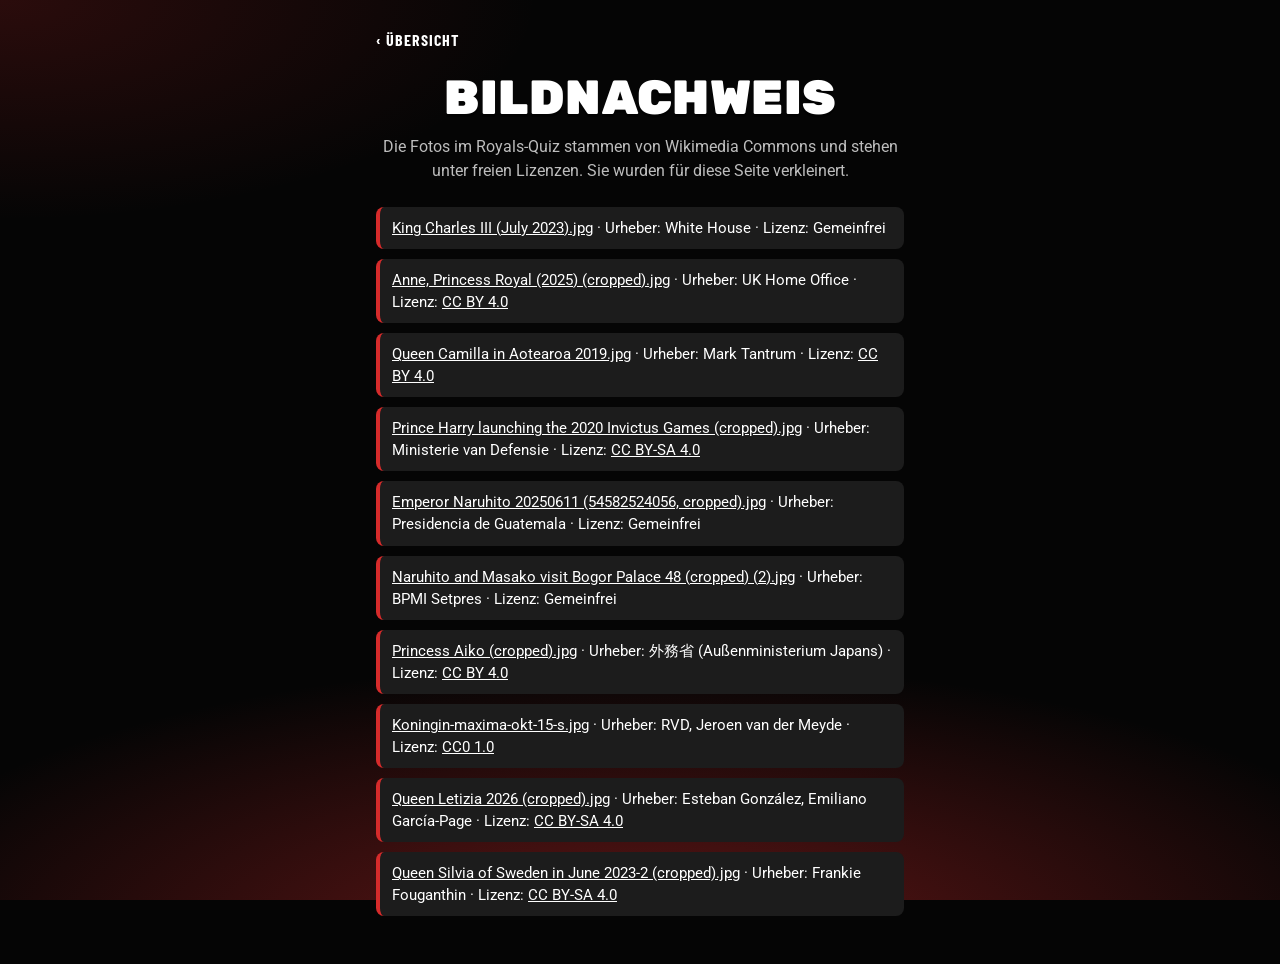
==== site/bildnachweis.html @ aaa508a3 "Royals-Quiz: 50 Fragen, 10 pro Runde, Bildfragen mit Fotos Schwierigerer Fragenpool mit erweiterter " ====
<!doctype html>
<html lang="de">
<head>
  <meta charset="utf-8">
  <meta name="viewport" content="width=device-width, initial-scale=1, viewport-fit=cover">
  <meta name="robots" content="noindex, nofollow">
  <title>Bildnachweis</title>
  <link rel="stylesheet" href="css/stil.css">
  <style>
    .liste { list-style: none; margin: 0; padding: 0; display: grid; gap: 10px; }
    .liste li { background: var(--karte-2); border-left: 4px solid var(--akzent); border-radius: 8px; padding: 10px 12px; font-size: 0.92rem; }
    .liste a { color: #fff; }
  </style>
</head>
<body>
  <main class="seite">
    <a class="zurueck" href="index.html">‹ Übersicht</a>
    <header class="kopf">
      <h1>Bildnachweis</h1>
      <p class="unterzeile">Die Fotos im Royals-Quiz stammen von Wikimedia Commons und stehen unter freien Lizenzen. Sie wurden für diese Seite verkleinert.</p>
    </header>
    <ul class="liste" id="liste"></ul>
  </main>

  <script src="js/config.js"></script>
  <script>
    (function () {
      var liste = document.getElementById("liste");
      window.GEBURTSTAG.quiz.fragen.forEach(function (f) {
        if (!f.quelle) return;
        var q = f.quelle;
        var li = document.createElement("li");
        var datei = document.createElement("a");
        datei.href = q.seite;
        datei.target = "_blank";
        datei.rel = "noopener";
        datei.textContent = decodeURIComponent(q.seite.split("File:")[1] || q.seite).replace(/_/g, " ");
        li.appendChild(datei);
        li.appendChild(document.createTextNode(" · Urheber: " + q.urheber + " · Lizenz: "));
        if (q.lizenzUrl) {
          var lizenz = document.createElement("a");
          lizenz.href = q.lizenzUrl;
          lizenz.target = "_blank";
          lizenz.rel = "noopener";
          lizenz.textContent = q.lizenz;
          li.appendChild(lizenz);
        } else {
          li.appendChild(document.createTextNode(q.lizenz));
        }
        liste.appendChild(li);
      });
    })();
  </script>
</body>
</html>
---- site/css/stil.css ----
/* Schriften: kräftige Überschriften, schmale Großbuchstaben für Knöpfe und Beschriftungen */
@import url("https://fonts.googleapis.com/css2?family=Barlow+Condensed:wght@600;700&family=Roboto:wght@400;500;700&family=Rubik:wght@800;900&display=swap");

:root {
  --bg: #050505;
  --bg-2: #1b1b1b;
  --karte: #111111;
  --karte-2: #1c1c1c;
  --text: #ffffff;
  --text-leise: #bdbdbd;
  --akzent: #d62b2b;
  --akzent-dunkel: #a81d1d;
  --akzent-2: #f6c544;
  --akzent-3: #6e1010;
  --gruen: #35c46f;
  --rand: #2c2c2c;
  --schatten: 0 10px 30px rgba(0, 0, 0, 0.6);
  --radius: 14px;
  --schrift: Roboto, "Segoe UI", system-ui, -apple-system, Arial, sans-serif;
  --schrift-titel: Rubik, "Arial Black", "Segoe UI", sans-serif;
  --schrift-schmal: "Barlow Condensed", "Arial Narrow", "Segoe UI", sans-serif;
}

* { box-sizing: border-box; }

html, body { margin: 0; padding: 0; }
[hidden] { display: none !important; }

body {
  font-family: var(--schrift);
  color: var(--text);
  background:
    radial-gradient(ellipse 90% 45% at 50% 105%, rgba(214, 43, 43, 0.45), transparent 70%) fixed,
    radial-gradient(ellipse 60% 35% at 0% 0%, rgba(214, 43, 43, 0.18), transparent 70%) fixed,
    var(--bg);
  background-color: var(--bg);
  min-height: 100vh;
  line-height: 1.5;
  -webkit-tap-highlight-color: transparent;
}

.seite {
  max-width: 560px;
  margin: 0 auto;
  padding: 20px 16px 48px;
}

h1, h2, h3 { line-height: 1.1; margin: 0 0 10px; font-family: var(--schrift-titel); font-weight: 900; text-transform: uppercase; letter-spacing: 0.01em; }
h1 { font-size: clamp(2rem, 9.5vw, 3rem); text-shadow: 0 3px 0 rgba(0, 0, 0, 0.6); }
h2 { font-size: 1.35rem; }
h3 { font-size: 1.05rem; }
p { margin: 0 0 12px; }

.oben {
  font-family: var(--schrift-schmal);
  font-weight: 700;
  text-transform: uppercase;
  letter-spacing: 0.12em;
  color: var(--akzent);
  font-size: 1rem;
  margin-bottom: 6px;
}

.kopf { text-align: center; margin-bottom: 24px; }
.kopf .unterzeile { color: var(--text-leise); }

.zurueck {
  display: inline-flex;
  align-items: center;
  gap: 6px;
  color: var(--text);
  text-decoration: none;
  font-family: var(--schrift-schmal);
  font-weight: 700;
  text-transform: uppercase;
  letter-spacing: 0.06em;
  margin-bottom: 12px;
  padding: 8px 0;
}
.zurueck::first-letter { color: var(--akzent); }

.karte {
  background: var(--karte);
  border: 3px solid var(--akzent);
  border-radius: var(--radius);
  box-shadow: var(--schatten);
  padding: 20px;
  margin-bottom: 16px;
}

.knopf {
  display: inline-flex;
  align-items: center;
  justify-content: center;
  gap: 8px;
  min-height: 50px;
  padding: 12px 24px;
  border: none;
  border-radius: 10px;
  background: var(--akzent);
  color: #fff;
  font-family: var(--schrift-schmal);
  font-weight: 700;
  font-size: 1.2rem;
  text-transform: uppercase;
  letter-spacing: 0.04em;
  text-decoration: none;
  cursor: pointer;
  box-shadow: 0 6px 18px rgba(214, 43, 43, 0.35);
  transition: transform 0.08s, background 0.15s;
  touch-action: manipulation;
}
.knopf:active { transform: translateY(2px); background: var(--akzent-dunkel); }
.knopf.zweit { background: transparent; color: var(--text); border: 2px solid var(--akzent); box-shadow: none; }
.knopf.zweit:active { background: rgba(214, 43, 43, 0.2); }
.knopf[disabled] { opacity: 0.4; pointer-events: none; box-shadow: none; }
.knopf.breit { width: 100%; }

.mitte { text-align: center; }
.leise { color: var(--text-leise); font-size: 0.95rem; }

/* Startseite: Questliste */
.spiele { display: grid; gap: 12px; }
.spiel-link {
  display: flex;
  align-items: center;
  gap: 14px;
  padding: 14px;
  background: var(--karte);
  border-radius: var(--radius);
  color: inherit;
  text-decoration: none;
  border: 2px solid var(--rand);
  transition: transform 0.1s, border-color 0.15s;
}
.spiel-link:active { transform: scale(0.98); border-color: var(--akzent); }
.spiel-link .symbol {
  flex: 0 0 56px;
  height: 56px;
  display: grid;
  place-items: center;
  font-size: 1.9rem;
  border-radius: 10px;
  background: var(--karte-2);
  border: 2px solid var(--rand);
}
.spiel-link .info { flex: 1; min-width: 0; }
.spiel-link .nummer { font-family: var(--schrift-schmal); font-weight: 700; text-transform: uppercase; letter-spacing: 0.1em; color: var(--akzent); font-size: 0.85rem; line-height: 1.2; }
.spiel-link .titel { font-family: var(--schrift-schmal); font-weight: 700; font-size: 1.4rem; text-transform: uppercase; line-height: 1.15; }
.spiel-link .status { font-size: 0.9rem; color: var(--text-leise); }
.spiel-link.geschafft { border-color: var(--akzent); }
.spiel-link.geschafft .symbol { background: var(--akzent); border-color: var(--akzent); }
.spiel-link.geschafft .status { color: #fff; font-weight: 700; }
.spiel-link .pfeil {
  flex: 0 0 30px; height: 30px; display: grid; place-items: center;
  border-radius: 50%; border: 2px solid var(--akzent); color: var(--akzent); font-size: 1.1rem; font-weight: 700;
}

/* Fortschritt */
.fortschritt { display: flex; gap: 8px; justify-content: center; margin: 16px 0 0; }
.fortschritt span {
  width: 44px; height: 44px;
  border-radius: 10px;
  background: var(--karte-2);
  border: 2px solid var(--rand);
  display: grid; place-items: center;
  font-size: 1.3rem; font-weight: 700;
  transition: background 0.3s;
}
.fortschritt span.an { background: var(--akzent); border-color: var(--akzent); }

/* 2 x 2 Feld für die Figuren */
.bild {
  display: grid;
  grid-template-columns: 1fr 1fr;
  gap: 8px;
  width: 100%;
  max-width: 400px;
  margin: 16px auto 12px;
  padding: 8px;
  border-radius: 12px;
  border: 3px solid var(--akzent);
  background: #0c0c0c;
  user-select: none; -webkit-user-select: none;
}
.platz {
  position: relative;
  aspect-ratio: 1;
  border-radius: 10px;
  border: 2px dashed #3a3a3a;
  background: radial-gradient(circle at 50% 40%, #232323, #161616);
  transition: background 0.15s, border-color 0.15s;
}
.platz.belegt { border-style: solid; border-color: #2c2c2c; background: #f4f4f4; }
.platz.ziel-aktiv { border-color: #fff; border-style: solid; background: rgba(214, 43, 43, 0.35); }
.platz.falsch { animation: wackeln 0.4s; }
@keyframes wackeln { 25% { transform: translateX(-5px); } 75% { transform: translateX(5px); } }

.motiv { touch-action: none; cursor: grab; position: relative; }
.motiv svg, .motiv-gross svg, .platz svg { display: block; width: 100%; height: 100%; }
.platz .motiv { position: absolute; inset: 6%; }
.motiv.zieht { opacity: 0.25; }
.schwebt { position: fixed; z-index: 70; pointer-events: none; filter: drop-shadow(0 8px 12px rgba(0, 0, 0, 0.5)); transform: translate(-50%, -50%) scale(1.08); }

.ablage {
  display: grid;
  grid-template-columns: repeat(4, 1fr);
  gap: 8px;
  min-height: 84px;
  padding: 8px;
  background: var(--karte-2);
  border-radius: 10px;
}
.ablage-feld { aspect-ratio: 1; display: grid; place-items: center; border-radius: 8px; background: #2a2a2a; }
.ablage-feld .motiv { width: 100%; height: 100%; }
.ablage-feld.gesperrt { color: #555; font-family: var(--schrift-titel); font-size: 1.8rem; font-weight: 900; }
.motiv-gross { width: min(50vw, 180px); aspect-ratio: 1; margin: 8px auto; background: #f4f4f4; border-radius: 12px; padding: 8px; }
.motiv.tipp { animation: tipp 0.25s ease-out; }
@keyframes tipp { 50% { transform: scale(0.88); } }
.hinweis { background: var(--karte-2); border-left: 4px solid var(--akzent); border-radius: 8px; padding: 10px 14px; font-weight: 500; text-align: left; }
.hinweise { text-align: left; margin-top: 18px; }
.hinweise h3 { margin-bottom: 8px; }
.hinweise ul { list-style: none; margin: 0; padding: 0; display: grid; gap: 6px; }
.hinweise li { background: var(--karte-2); border-left: 4px solid var(--akzent); border-radius: 8px; padding: 9px 12px; font-size: 0.95rem; }
.hinweise li.gesperrt { color: var(--text-leise); background: transparent; border: 2px dashed var(--rand); }

/* Gewinn-Overlay */
.overlay {
  position: fixed; inset: 0;
  background: rgba(0, 0, 0, 0.78);
  display: grid; place-items: center;
  padding: 16px;
  z-index: 50;
  animation: einblenden 0.25s ease-out;
}
.overlay .karte { max-width: 420px; width: 100%; text-align: center; margin: 0; max-height: calc(100vh - 32px); overflow-y: auto; }
@keyframes einblenden { from { opacity: 0; } to { opacity: 1; } }

/* Konfetti */
.konfetti { position: fixed; inset: 0; pointer-events: none; z-index: 60; overflow: hidden; }
.konfetti i {
  position: absolute; top: -12px;
  width: 10px; height: 14px;
  border-radius: 2px;
  animation: fallen linear forwards;
}
@keyframes fallen {
  to { transform: translateY(110vh) rotate(720deg); }
}

.fuss { text-align: center; margin-top: 32px; }
.fuss button { background: none; border: none; color: #8a8a8a; font: inherit; font-size: 0.85rem; text-decoration: underline; cursor: pointer; padding: 8px; }

@media (prefers-reduced-motion: reduce) {
  .konfetti { display: none; }
  * { animation-duration: 0.01ms !important; transition-duration: 0.01ms !important; }
}
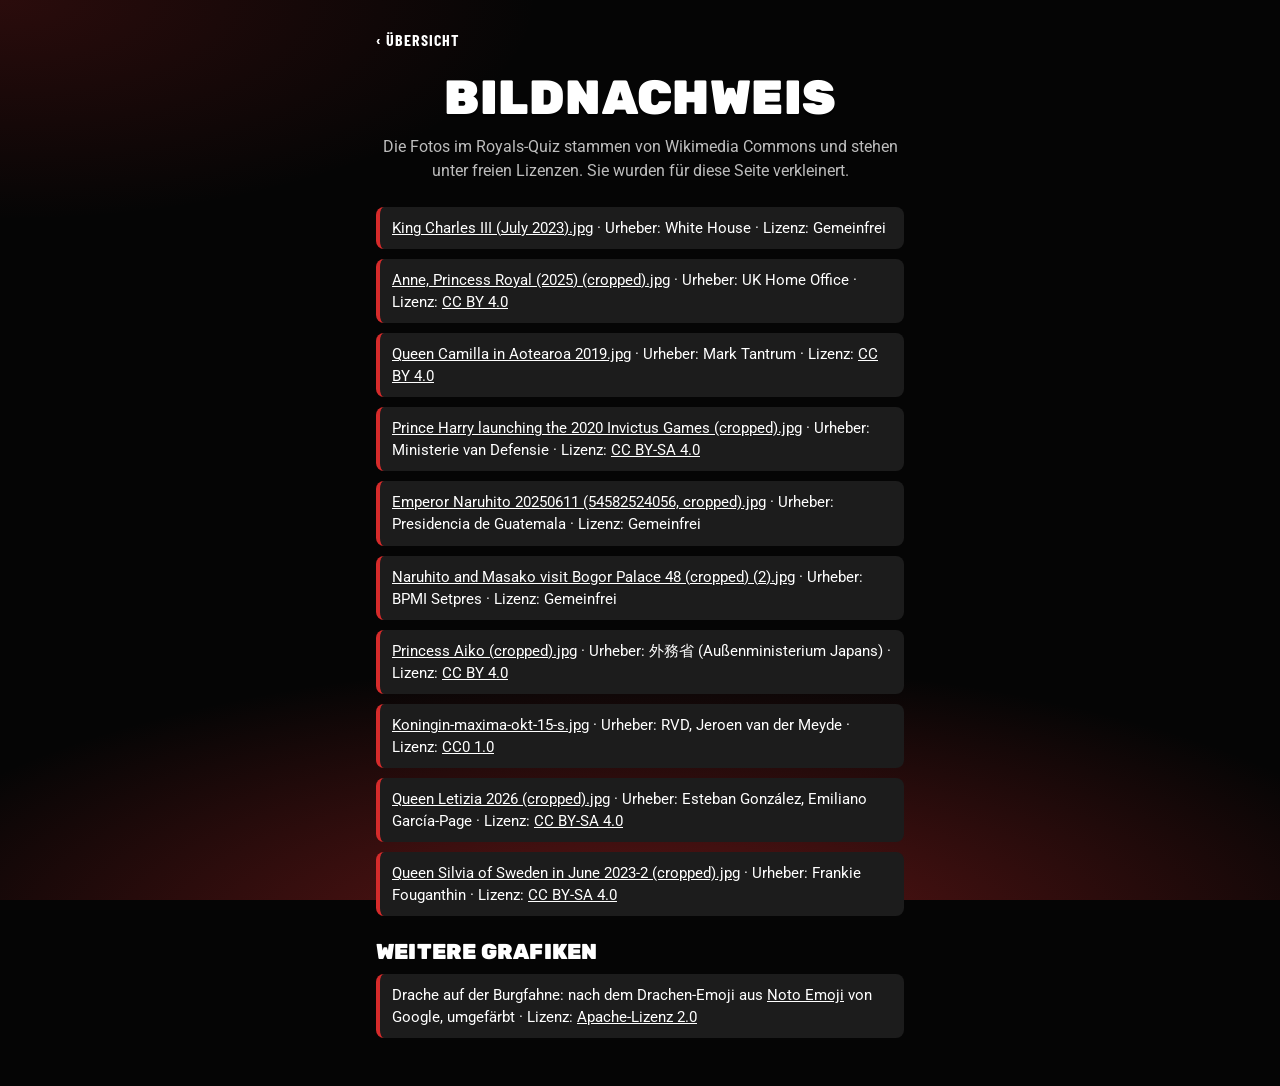
==== commit be7c333b: "Figuren neu gezeichnet: natürlicher Stil, Burg nach Emoji-Vorlage, Bildfahnen Matte, organische Figu" ====
--- a/site/bildnachweis.html
+++ b/site/bildnachweis.html
@@ -20,6 +20,12 @@
       <p class="unterzeile">Die Fotos im Royals-Quiz stammen von Wikimedia Commons und stehen unter freien Lizenzen. Sie wurden für diese Seite verkleinert.</p>
     </header>
     <ul class="liste" id="liste"></ul>
+    <h2 style="margin-top:24px">Weitere Grafiken</h2>
+    <ul class="liste">
+      <li>Drache auf der Burgfahne: nach dem Drachen-Emoji aus
+        <a href="https://github.com/googlefonts/noto-emoji" target="_blank" rel="noopener">Noto Emoji</a> von Google,
+        umgefärbt · Lizenz: <a href="https://www.apache.org/licenses/LICENSE-2.0" target="_blank" rel="noopener">Apache-Lizenz 2.0</a></li>
+    </ul>
   </main>
 
   <script src="js/config.js"></script>
--- a/site/css/stil.css
+++ b/site/css/stil.css
@@ -63,6 +63,8 @@
 
 .kopf { text-align: center; margin-bottom: 24px; }
 .kopf .unterzeile { color: var(--text-leise); }
+/* Reim auf der Startseite: auf schmalen Handys kleiner, damit jede Verszeile in eine Zeile passt */
+.reim { font-size: min(1rem, 3.55vw); }
 
 .zurueck {
   display: inline-flex;
@@ -156,6 +158,20 @@
   border-radius: 50%; border: 2px solid var(--akzent); color: var(--akzent); font-size: 1.1rem; font-weight: 700;
 }
 
+/* Statistik */
+.statistik ul { list-style: none; margin: 8px 0 0; padding: 0; display: grid; gap: 6px; }
+.statistik li {
+  display: grid; grid-template-columns: 1fr auto; grid-template-areas: "name wert" "info wert";
+  align-items: center; column-gap: 12px;
+  background: var(--karte-2); border-radius: 8px; padding: 8px 12px; border-left: 4px solid var(--rand);
+}
+.statistik li.geloest { border-left-color: var(--akzent); }
+.statistik .name { grid-area: name; font-weight: 600; }
+.statistik .info { grid-area: info; font-size: 0.82rem; color: var(--text-leise); }
+.statistik .wert { grid-area: wert; font-family: var(--schrift-titel); font-weight: 900; font-size: 1.6rem; color: #fff; }
+.statistik li.gesamt { background: transparent; border-left-color: transparent; border-top: 2px solid var(--rand); border-radius: 0; margin-top: 4px; }
+.statistik li.gesamt .name { font-family: var(--schrift-schmal); text-transform: uppercase; letter-spacing: 0.08em; color: var(--akzent); }
+
 /* Fortschritt */
 .fortschritt { display: flex; gap: 8px; justify-content: center; margin: 16px 0 0; }
 .fortschritt span {
@@ -168,6 +184,14 @@
   transition: background 0.3s;
 }
 .fortschritt span.an { background: var(--akzent); border-color: var(--akzent); }
+.fortschritt-zeile { display: flex; gap: 8px; justify-content: center; align-items: center; margin-top: 16px; }
+.fortschritt-zeile .fortschritt { margin: 0; }
+.statistik-knopf {
+  width: 44px; height: 44px; padding: 0; margin-left: 6px;
+  border-radius: 10px; border: 2px solid var(--akzent); background: transparent;
+  font-size: 1.3rem; display: grid; place-items: center; cursor: pointer; touch-action: manipulation;
+}
+.statistik-knopf:active { background: rgba(214, 43, 43, 0.25); }
 
 /* 2 x 2 Feld für die Figuren */
 .bild {
@@ -200,19 +224,19 @@
 .motiv svg, .motiv-gross svg, .platz svg { display: block; width: 100%; height: 100%; }
 .platz .motiv { position: absolute; inset: 6%; }
 .motiv.zieht { opacity: 0.25; }
+.motiv.futter-ziel .zunge { opacity: 1; }
 .schwebt { position: fixed; z-index: 70; pointer-events: none; filter: drop-shadow(0 8px 12px rgba(0, 0, 0, 0.5)); transform: translate(-50%, -50%) scale(1.08); }
 
 .ablage {
   display: grid;
-  grid-template-columns: repeat(4, 1fr);
+  grid-template-columns: repeat(4, minmax(0, 1fr));
   gap: 8px;
-  min-height: 84px;
   padding: 8px;
   background: var(--karte-2);
   border-radius: 10px;
 }
 .ablage-feld { aspect-ratio: 1; display: grid; place-items: center; border-radius: 8px; background: #2a2a2a; }
-.ablage-feld .motiv { width: 100%; height: 100%; }
+.ablage-feld .motiv { width: 84%; height: 84%; }
 .ablage-feld.gesperrt { color: #555; font-family: var(--schrift-titel); font-size: 1.8rem; font-weight: 900; }
 .motiv-gross { width: min(50vw, 180px); aspect-ratio: 1; margin: 8px auto; background: #f4f4f4; border-radius: 12px; padding: 8px; }
 .motiv.tipp { animation: tipp 0.25s ease-out; }
@@ -255,3 +279,9 @@
   .konfetti { display: none; }
   * { animation-duration: 0.01ms !important; transition-duration: 0.01ms !important; }
 }
+
+/* Quest-Icons (SVG) */
+.spiel-link .symbol .icon { width: 36px; height: 36px; }
+.statistik .name .icon { width: 22px; height: 22px; vertical-align: -5px; }
+.titel-icon { display: inline-block; width: 1.1em; height: 1.1em; vertical-align: -0.12em; }
+.titel-icon .icon { width: 100%; height: 100%; display: block; }
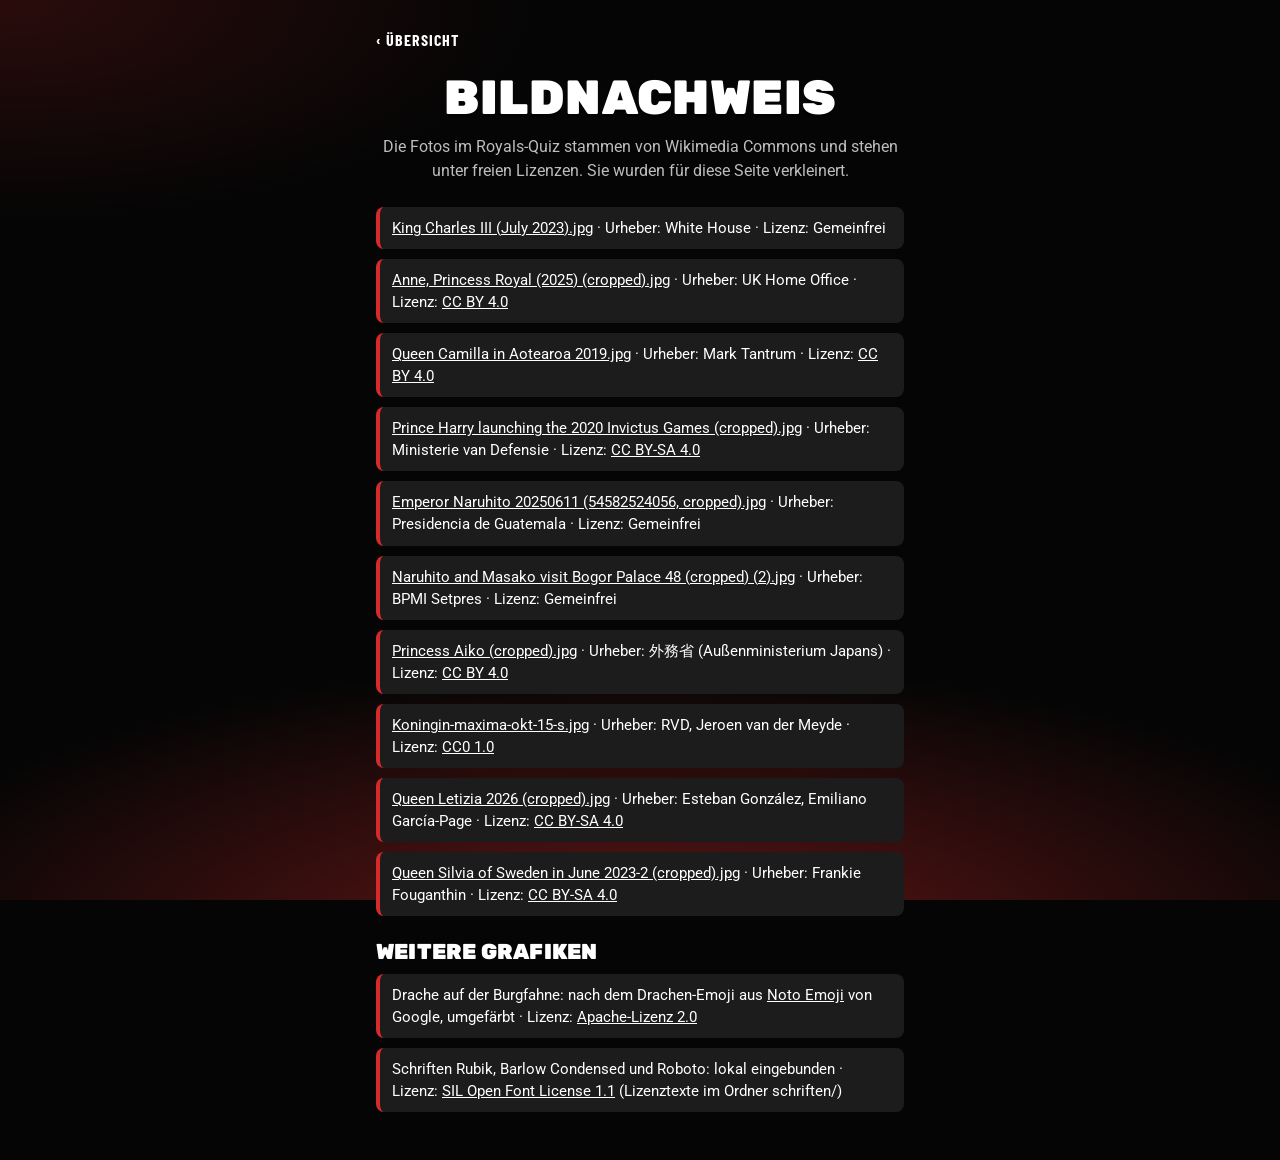
==== commit d64de956: "Schriften lokal eingebunden statt von Google Fonts Rubik, Barlow Condensed und Roboto liegen mit OFL" ====
--- a/site/bildnachweis.html
+++ b/site/bildnachweis.html
@@ -25,6 +25,9 @@
       <li>Drache auf der Burgfahne: nach dem Drachen-Emoji aus
         <a href="https://github.com/googlefonts/noto-emoji" target="_blank" rel="noopener">Noto Emoji</a> von Google,
         umgefärbt · Lizenz: <a href="https://www.apache.org/licenses/LICENSE-2.0" target="_blank" rel="noopener">Apache-Lizenz 2.0</a></li>
+      <li>Schriften Rubik, Barlow Condensed und Roboto: lokal eingebunden · Lizenz:
+        <a href="https://openfontlicense.org" target="_blank" rel="noopener">SIL Open Font License 1.1</a>
+        (Lizenztexte im Ordner schriften/)</li>
     </ul>
   </main>
 
--- a/site/css/stil.css
+++ b/site/css/stil.css
@@ -1,5 +1,10 @@
-/* Schriften: kräftige Überschriften, schmale Großbuchstaben für Knöpfe und Beschriftungen */
-@import url("https://fonts.googleapis.com/css2?family=Barlow+Condensed:wght@600;700&family=Roboto:wght@400;500;700&family=Rubik:wght@800;900&display=swap");
+/* Schriften: kräftige Überschriften, schmale Großbuchstaben für Knöpfe und Beschriftungen.
+   Lokal eingebunden (Ordner schriften/, SIL Open Font License), damit nichts von Google-Servern geladen wird.
+   Rubik und Roboto sind variable Schriften: eine Datei für alle Stärken. */
+@font-face { font-family: "Barlow Condensed"; font-style: normal; font-weight: 600; font-display: swap; src: url("../schriften/barlow-condensed-600.woff2") format("woff2"); }
+@font-face { font-family: "Barlow Condensed"; font-style: normal; font-weight: 700; font-display: swap; src: url("../schriften/barlow-condensed-700.woff2") format("woff2"); }
+@font-face { font-family: "Roboto"; font-style: normal; font-weight: 400 700; font-display: swap; src: url("../schriften/roboto.woff2") format("woff2"); }
+@font-face { font-family: "Rubik"; font-style: normal; font-weight: 800 900; font-display: swap; src: url("../schriften/rubik.woff2") format("woff2"); }
 
 :root {
   --bg: #050505;
@@ -65,6 +70,7 @@
 .kopf .unterzeile { color: var(--text-leise); }
 /* Reim auf der Startseite: auf schmalen Handys kleiner, damit jede Verszeile in eine Zeile passt */
 .reim { font-size: min(1rem, 3.55vw); }
+.overlay .reim { font-size: min(1rem, 3.25vw); }
 
 .zurueck {
   display: inline-flex;
@@ -204,19 +210,20 @@
   padding: 8px;
   border-radius: 12px;
   border: 3px solid var(--akzent);
-  background: #0c0c0c;
+  /* Landschaft: Abendhimmel links, Berge oben, grüne Wiese */
+  background: #4c8a3a url("../bilder/landschaft.svg") center / cover no-repeat;
   user-select: none; -webkit-user-select: none;
 }
 .platz {
   position: relative;
   aspect-ratio: 1;
   border-radius: 10px;
-  border: 2px dashed #3a3a3a;
-  background: radial-gradient(circle at 50% 40%, #232323, #161616);
+  border: 2px dashed rgba(255, 255, 255, 0.55);
+  background: rgba(255, 255, 255, 0.06);
   transition: background 0.15s, border-color 0.15s;
 }
-.platz.belegt { border-style: solid; border-color: #2c2c2c; background: #f4f4f4; }
-.platz.ziel-aktiv { border-color: #fff; border-style: solid; background: rgba(214, 43, 43, 0.35); }
+.platz.belegt { border-color: transparent; background: transparent; }
+.platz.ziel-aktiv { border-color: #fff; border-style: solid; background: rgba(255, 255, 255, 0.25); }
 .platz.falsch { animation: wackeln 0.4s; }
 @keyframes wackeln { 25% { transform: translateX(-5px); } 75% { transform: translateX(5px); } }
 
